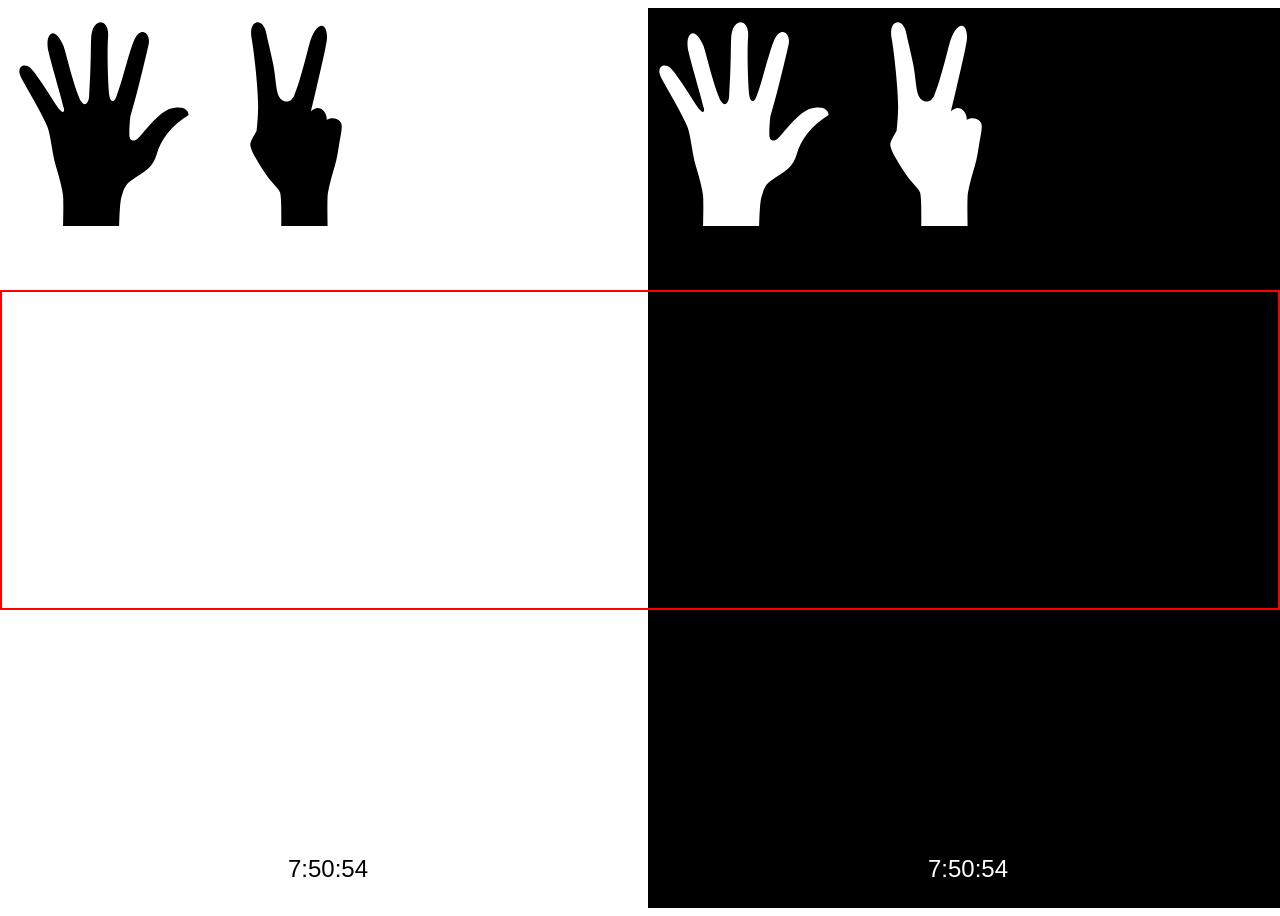
==== double.html @ 682fe427 "Add 4:1 double clock layout with inline panel config. Supports side-by-side normal and inverted pane" ====
<!DOCTYPE html>
<html lang="en" dir="ltr">
  <head>
    <meta charset="utf-8">
    <title></title>
    <link rel="stylesheet" href="style.css">
  </head>
  <body>
    <div class="double-container">
      <div class="clock-panel">
        <div class="container">
          <img class="hand hand-left" src="">
          <img class="hand hand-right" src="">
          <img class="dospunts" src="">
          <div class="hora"></div>
        </div>
      </div>
      <div class="clock-panel negative">
        <div class="container">
          <img class="hand hand-left" src="">
          <img class="hand hand-right" src="">
          <img class="dospunts" src="">
          <div class="hora"></div>
        </div>
      </div>
    </div>
    <script src="js/config.js"></script>
    <script>
      // Layout settings — edit these values directly (no web server needed)
      config.hand_width_percent = 30;              // hand image width (% of each panel)
      config.hand_centered_margin_left_percent = 25; // left margin when only one hand is shown
      config.hands_offset_left_px = 0;             // shift all hands right
      config.hands_offset_bottom_px = 0;           // shift all hands up
      config.dospunts_left_px = 0;                  // colon (:) horizontal position
      config.dospunts_zoom_margin_left_px = 50;    // colon zoom shift
      config.hora_font_size = 24;                  // clock digits font size (px)
      config.hora_bottom_px = 20;                  // clock digits distance from bottom
      config.hora_left_percent = 50;               // clock digits horizontal position
      config.debug_aspect_ratio = true;         // draw red 4:1 aspect ratio guide

      applyLayoutConfig();
    </script>
    <script src="js/timecode.js"></script>
  </body>
</html>
---- style.css ----
body.negative{
    background-color:#000;
  }
  body.negative img {
    filter: invert(1);
  }

  
.container{
  display:flex;
}
.hand{
  width:50vw;
  height:auto;
}
.hand-centered{
  width:50vw;
  margin-left:25vw;
  height:auto;
}

.dospunts{
  position:absolute;
  left:-50px;
  top:0;
  width:100vw;
  height:auto;
}
.hora{
  font-family: Arial;
  position:absolute;
  bottom:20px;
  left:50%;
  transform: translateX(-50%);
 /* background-color:#ff0;*/
  color:#000;
  padding:5px;
}
body.negative .hora {
    color:#fff;
  }


.zoom{
  transform: scale(1.02, 1.02);
}

.zoom2{ /* dospunts */
 /* transform: scale(1.03, 1.03);*/
  margin-left:50px;
}

body{
  overflow:hidden;
}

.double-container{
  display:flex;
  width:100vw;
  height:100vh;
}

.clock-panel{
  position:relative;
  width:50vw;
  height:100vh;
  overflow:hidden;
}

.clock-panel .container{
  display:flex;
  width:100%;
  height:100%;
  align-items:flex-start;
  padding-left:var(--hands-offset-left, 0);
  padding-bottom:var(--hands-offset-bottom, 0);
  box-sizing:border-box;
}

.clock-panel .container > .hand{
  flex:0 0 var(--hand-width, 50%);
  width:var(--hand-width, 50%);
  min-width:0;
  max-width:var(--hand-width, 50%);
  height:auto;
}

.clock-panel .container > .hand-centered{
  flex:0 0 var(--hand-width, 50%);
  width:var(--hand-width, 50%);
  min-width:0;
  max-width:var(--hand-width, 50%);
  margin-left:var(--hand-centered-margin-left, 25%);
  height:auto;
}

.clock-panel .dospunts{
  position:absolute;
  left:var(--dospunts-left, 0);
  top:0;
  width:100%;
  height:auto;
}

.clock-panel .zoom2{
  margin-left:var(--dospunts-zoom-margin-left, 50px);
}

.clock-panel .hora{
  font-family:Arial;
  position:absolute;
  bottom:var(--hora-bottom, 20px);
  left:var(--hora-left, 50%);
  transform:translateX(-50%);
  font-size:var(--hora-font-size, 24px);
  color:#000;
  padding:5px;
}

.clock-panel.negative{
  background-color:#000;
}

.clock-panel.negative img{
  filter:invert(1);
}

.clock-panel.negative .hora{
  color:#fff;
}

.aspect-ratio-debug{
  position:fixed;
  top:50%;
  left:50%;
  transform:translate(-50%, -50%);
  width:min(100vw, 400vh);
  aspect-ratio:4 / 1;
  border:2px solid red;
  box-sizing:border-box;
  pointer-events:none;
  z-index:9999;
}
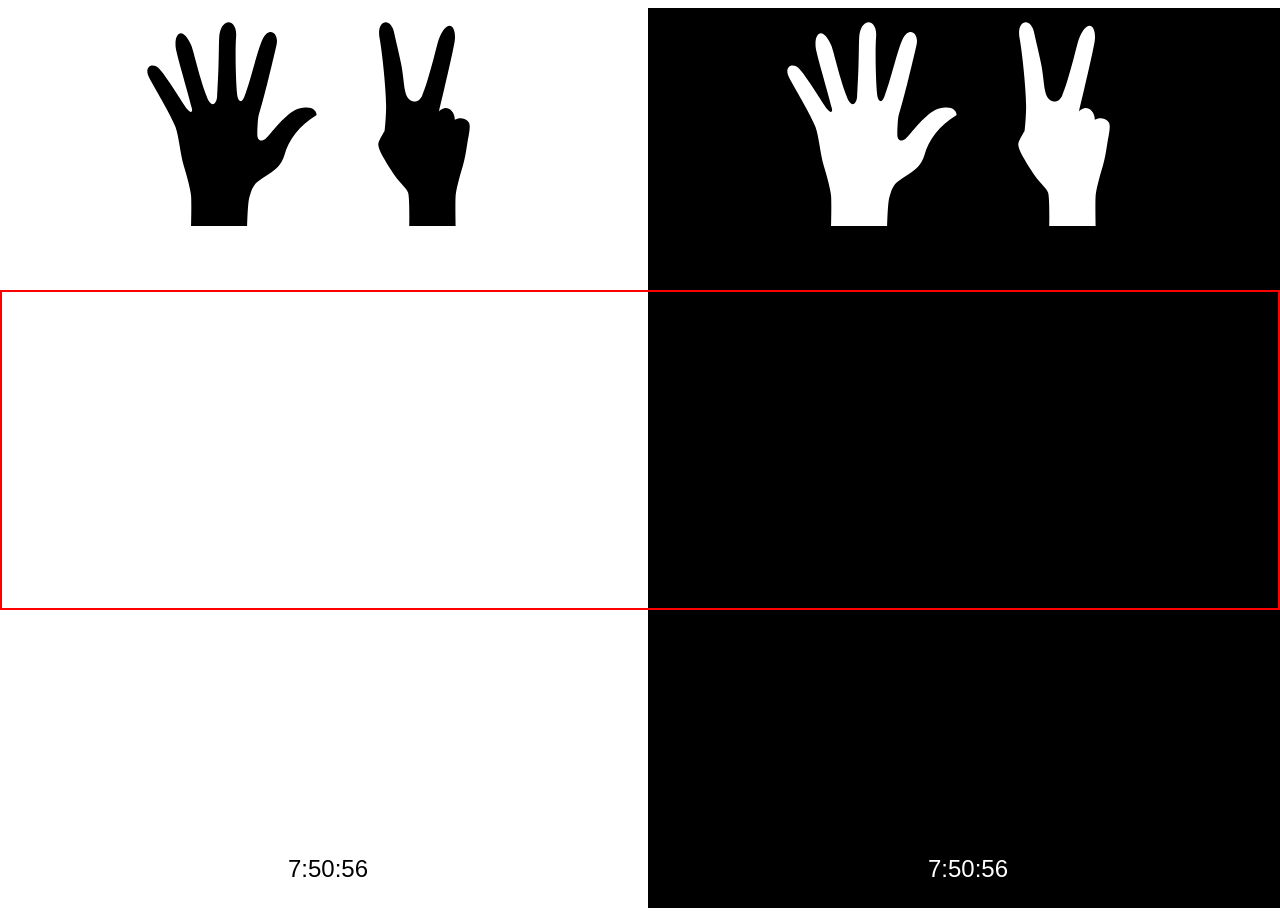
==== commit b7c8f08c: "Fix clock animation, centering, and colon sizing. - Hands auto-centered in each panel via flexbox ju" ====
--- a/double.html
+++ b/double.html
@@ -24,19 +24,52 @@
         </div>
       </div>
     </div>
-    <script src="js/config.js"></script>
     <script>
-      // Layout settings — edit these values directly (no web server needed)
-      config.hand_width_percent = 30;              // hand image width (% of each panel)
-      config.hand_centered_margin_left_percent = 25; // left margin when only one hand is shown
-      config.hands_offset_left_px = 0;             // shift all hands right
-      config.hands_offset_bottom_px = 0;           // shift all hands up
-      config.dospunts_left_px = 0;                  // colon (:) horizontal position
-      config.dospunts_zoom_margin_left_px = 50;    // colon zoom shift
-      config.hora_font_size = 24;                  // clock digits font size (px)
-      config.hora_bottom_px = 20;                  // clock digits distance from bottom
-      config.hora_left_percent = 50;               // clock digits horizontal position
-      config.debug_aspect_ratio = true;         // draw red 4:1 aspect ratio guide
+      var config = {
+        time_dospunts: 400,
+        time_next_xifra: 1200,
+        time_next: 1500,
+        time_stop: 5,
+        negative: false,
+        debug: true,
+        hand_width_percent: 30,              // hand image width (% of each panel); colon uses 2x this
+        hands_center_offset_px: 0,           // fine-tune horizontal centering (+ right, - left)
+        hands_offset_bottom_px: 0,           // shift all hands up
+        dospunts_left_px: 0,                 // colon (:) offset from panel center
+        dospunts_zoom_margin_left_px: 0,     // colon zoom shift
+        hora_font_size: 24,                  // clock digits font size (px)
+        hora_bottom_px: 20,                  // clock digits distance from bottom
+        hora_left_percent: 50,               // clock digits horizontal position
+        debug_aspect_ratio: true             // draw red 4:1 aspect ratio guide
+      };
+
+      function applyLayoutConfig() {
+        const root = document.documentElement;
+        root.style.setProperty('--hand-width', config.hand_width_percent + '%');
+        root.style.setProperty('--hands-center-offset', config.hands_center_offset_px + 'px');
+        root.style.setProperty('--hands-offset-bottom', config.hands_offset_bottom_px + 'px');
+        root.style.setProperty('--dospunts-left', config.dospunts_left_px + 'px');
+        root.style.setProperty('--dospunts-zoom-margin-left', config.dospunts_zoom_margin_left_px + 'px');
+        root.style.setProperty('--hora-font-size', config.hora_font_size + 'px');
+        root.style.setProperty('--hora-bottom', config.hora_bottom_px + 'px');
+        root.style.setProperty('--hora-left', config.hora_left_percent + '%');
+        applyAspectRatioDebug();
+      }
+
+      function applyAspectRatioDebug() {
+        var el = document.getElementById('aspect-ratio-debug');
+        if (config.debug_aspect_ratio) {
+          if (!el) {
+            el = document.createElement('div');
+            el.id = 'aspect-ratio-debug';
+            el.className = 'aspect-ratio-debug';
+            document.body.appendChild(el);
+          }
+          el.style.display = 'block';
+        } else if (el) {
+          el.style.display = 'none';
+        }
+      }
 
       applyLayoutConfig();
     </script>
--- a/style.css
+++ b/style.css
@@ -73,9 +73,10 @@
   width:100%;
   height:100%;
   align-items:flex-start;
-  padding-left:var(--hands-offset-left, 0);
+  justify-content:center;
   padding-bottom:var(--hands-offset-bottom, 0);
   box-sizing:border-box;
+  transform:translateX(var(--hands-center-offset, 0px));
 }
 
 .clock-panel .container > .hand{
@@ -86,20 +87,25 @@
   height:auto;
 }
 
+.clock-panel .container > .hand[src=""]{
+  display:none;
+}
+
 .clock-panel .container > .hand-centered{
   flex:0 0 var(--hand-width, 50%);
   width:var(--hand-width, 50%);
   min-width:0;
   max-width:var(--hand-width, 50%);
-  margin-left:var(--hand-centered-margin-left, 25%);
   height:auto;
 }
 
 .clock-panel .dospunts{
   position:absolute;
-  left:var(--dospunts-left, 0);
+  left:calc(50% + var(--dospunts-left, 0px));
   top:0;
-  width:100%;
+  width:calc(var(--hand-width, 50%) * 2);
+  max-width:100%;
+  transform:translateX(-50%);
   height:auto;
 }
 
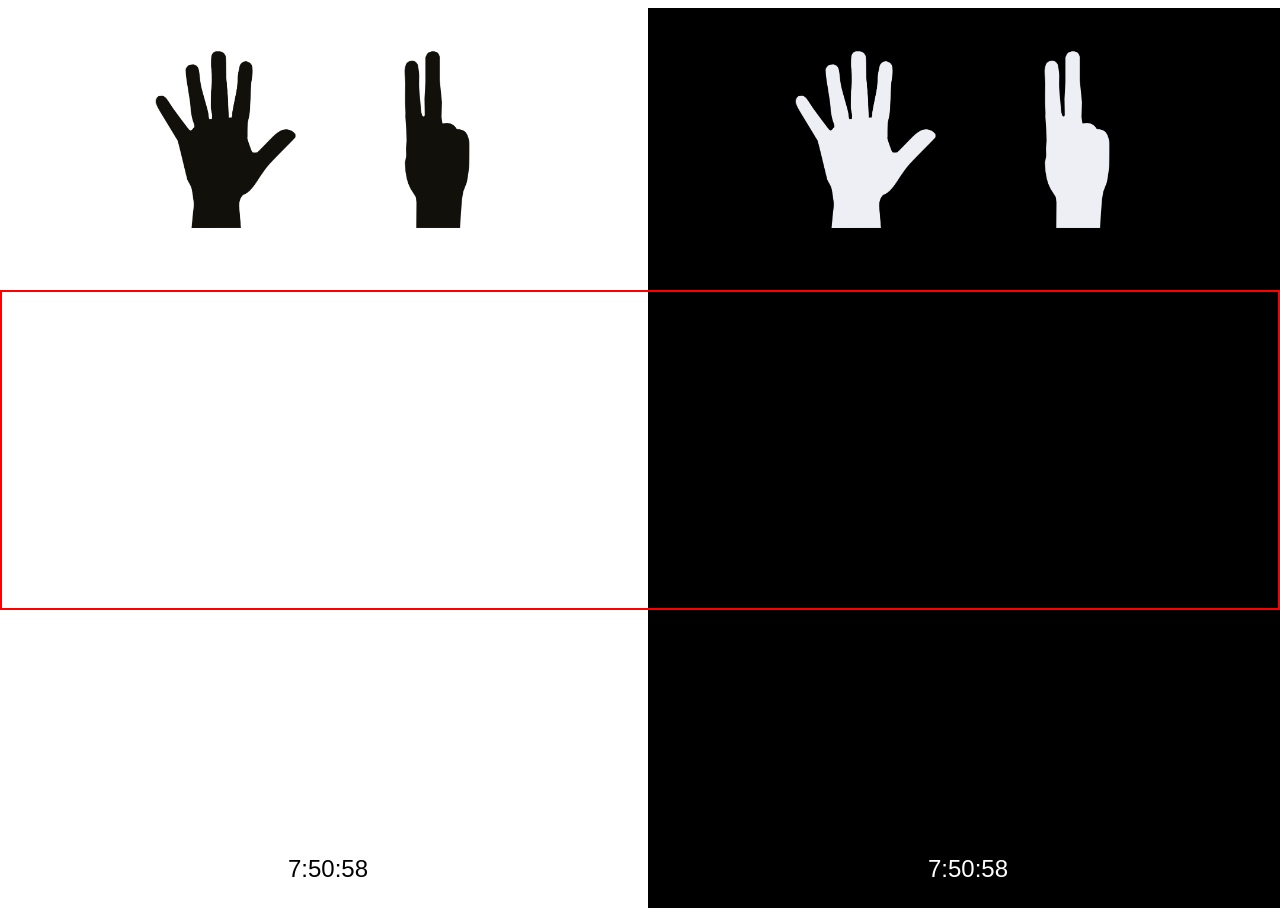
==== commit 6c010447: "double" ====
--- a/double.html
+++ b/double.html
@@ -32,11 +32,12 @@
         time_stop: 5,
         negative: false,
         debug: true,
-        hand_width_percent: 30,              // hand image width (% of each panel); colon uses 2x this
+        hand_width_percent: 34,              // hand image width (% of each panel); colon uses 2x this
         hands_center_offset_px: 0,           // fine-tune horizontal centering (+ right, - left)
         hands_offset_bottom_px: 0,           // shift all hands up
-        dospunts_left_px: 0,                 // colon (:) offset from panel center
-        dospunts_zoom_margin_left_px: 0,     // colon zoom shift
+        dospunts_left_px: -120,                 // colon (:) offset from panel center
+        dospunts_zoom_margin_left_px: 10,     // colon zoom shift
+        dospunts_height_px: -50,                // colon vertical position from top (px)
         hora_font_size: 24,                  // clock digits font size (px)
         hora_bottom_px: 20,                  // clock digits distance from bottom
         hora_left_percent: 50,               // clock digits horizontal position
@@ -50,6 +51,7 @@
         root.style.setProperty('--hands-offset-bottom', config.hands_offset_bottom_px + 'px');
         root.style.setProperty('--dospunts-left', config.dospunts_left_px + 'px');
         root.style.setProperty('--dospunts-zoom-margin-left', config.dospunts_zoom_margin_left_px + 'px');
+        root.style.setProperty('--dospunts-top', config.dospunts_height_px + 'px');
         root.style.setProperty('--hora-font-size', config.hora_font_size + 'px');
         root.style.setProperty('--hora-bottom', config.hora_bottom_px + 'px');
         root.style.setProperty('--hora-left', config.hora_left_percent + '%');
--- a/style.css
+++ b/style.css
@@ -23,7 +23,7 @@
 .dospunts{
   position:absolute;
   left:-50px;
-  top:0;
+  top:var(--dospunts-top, 0px);
   width:100vw;
   height:auto;
 }
@@ -102,7 +102,7 @@
 .clock-panel .dospunts{
   position:absolute;
   left:calc(50% + var(--dospunts-left, 0px));
-  top:0;
+  top:var(--dospunts-top, 0px);
   width:calc(var(--hand-width, 50%) * 2);
   max-width:100%;
   transform:translateX(-50%);
